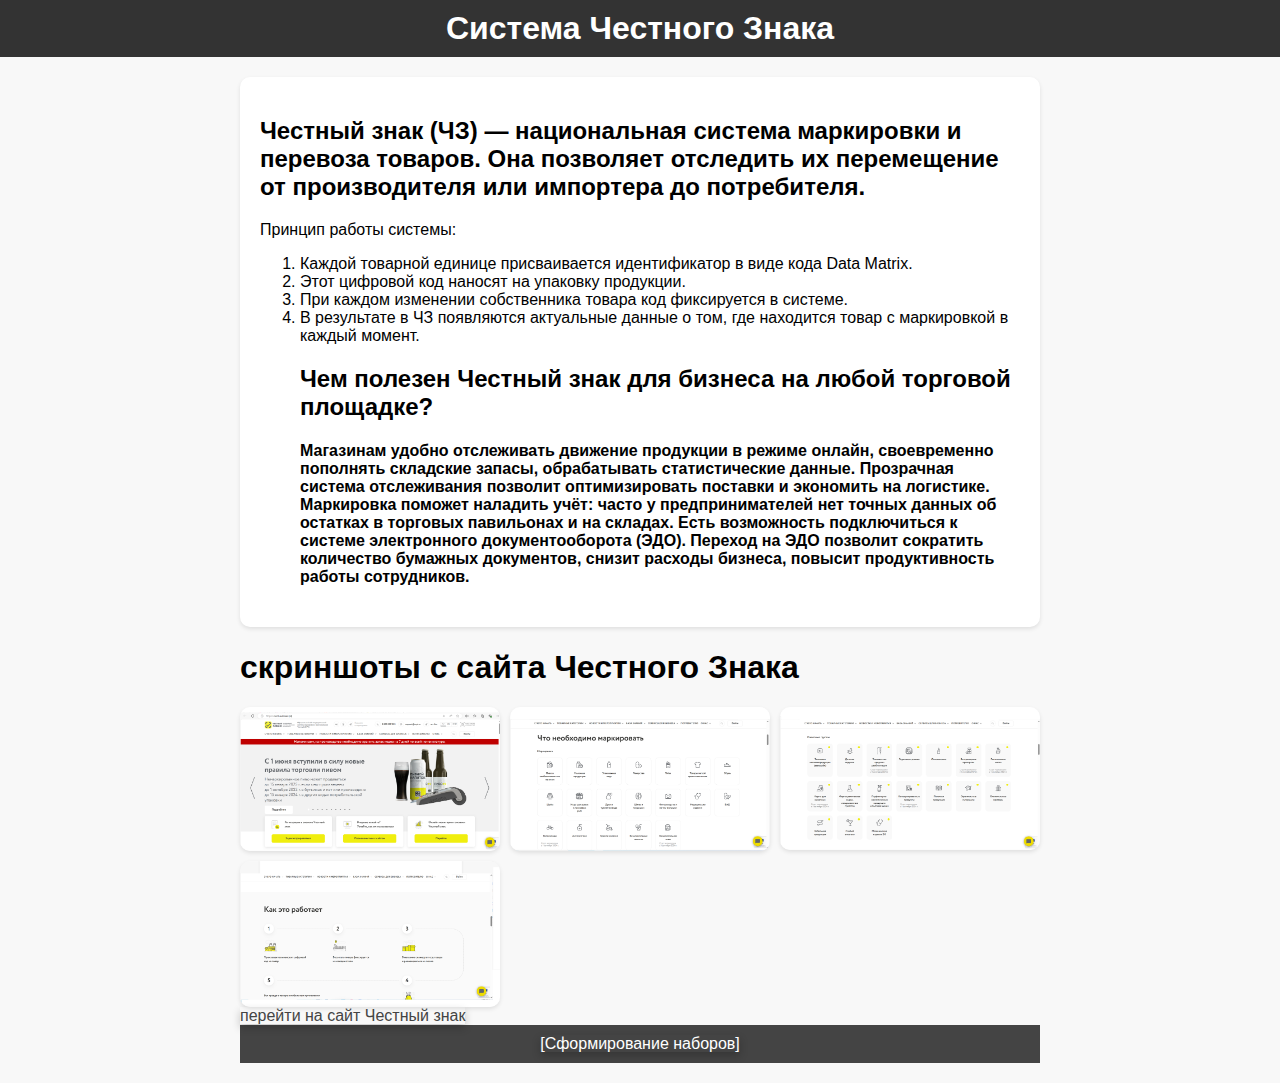
==== index.html @ 7d23ed51 "Add files via upload" ====
<!DOCTYPE html>
<html lang="en">
<head>
    <meta charset="UTF-8">
    <meta name="viewport" content="width=device-width, initial-scale=1.0">
    <title>Честный Знак</title>
    <link rel="stylesheet" href="dek.css">
    <style>
        
    </style>
</head>
<body style="background-color: #f8f8f8; font-family: Arial, sans-serif; margin: 0; padding: 0;">
    <header style="background-color: #333; color: white; text-align: center; padding: 10px 0;">
        <h1 style="margin: 0;">Система Честного Знака</h1>
    </header>
    <section style="max-width: 800px; margin: 0 auto; padding: 20px;">
        <article style="background-color: #fff; padding: 20px; border-radius: 10px; box-shadow: 0 2px 4px rgba(0, 0, 0, 0.1);">
            <h2>Честный знак (ЧЗ) — национальная система маркировки и перевоза товаров. Она позволяет отследить их перемещение от производителя или импортера до потребителя.</h2>
            <p>Принцип работы системы:</p>
            <ol>
                <li>Каждой товарной единице присваивается идентификатор в виде кода Data Matrix.</li>
                <li>Этот цифровой код наносят на упаковку продукции.</li>
                <li>При каждом изменении собственника товара код фиксируется в системе.</li>
                <li>В результате в ЧЗ появляются актуальные данные о том, где находится товар с маркировкой в каждый момент.</li>
                <h2>Чем полезен Честный знак для бизнеса на любой торговой площадке?</h2>
                <h4>Магазинам удобно отслеживать движение продукции в режиме онлайн, своевременно пополнять складские запасы, обрабатывать статистические данные.

                    Прозрачная система отслеживания позволит оптимизировать поставки и экономить на логистике.
                    
                    Маркировка поможет наладить учёт: часто у предпринимателей нет точных данных об остатках в торговых павильонах и на складах.
                    
                    Есть возможность подключиться к системе электронного документооборота (ЭДО). Переход на ЭДО позволит сократить количество бумажных документов, снизит расходы бизнеса, повысит продуктивность работы сотрудников.</h4>
            </ol>
            
        </article>
        <h1>скриншоты с сайта Честного Знака</h1>
        <div class="image-gallery" style="display: grid; grid-template-columns: repeat(auto-fit, minmax(200px, 1fr)); gap: 10px;">
            <img src="2024-06-18.png" style="max-width: 100%; border-radius: 10px; box-shadow: 0 2px 4px rgba(0, 0, 0, 0.1);" onclick="openModal(this.src)">
            <img src="2024-06-18 (1).png" style="max-width: 100%; border-radius: 10px; box-shadow: 0 2px 4px rgba(0, 0, 0, 0.1);" onclick="openModal(this.src)">
            <img src="2024-06-18 (4).png" style="max-width: 100%; border-radius: 10px; box-shadow: 0 2px 4px rgba(0, 0, 0, 0.1);" onclick="openModal(this.src)">
            <img src="2024-06-18 (5).png" style="max-width: 100%; border-radius: 10px; box-shadow: 0 2px 4px rgba(0, 0, 0, 0.1);" onclick="openModal(this.src)">
        </div>
        <a href="https://xn--80ajghhoc2aj1c8b.xn--p1ai/">перейти на сайт Честный знак</a>
        <div id="modal" style="display: none; position: fixed; top: 0; left: 0; width: 100%; height: 100%; background-color: rgba(0, 0, 0, 0.8); z-index: 999;">
            <span style="position: absolute; top: 20px; right: 20px; color: white; font-size: 30px; cursor: pointer;" onclick="closeModal()">×</span>
            <img id="modal-image" style="display: block; margin: 0 auto; max-width: 80%; max-height: 80vh; position: absolute; top: 50%; left: 50%; transform: translate(-50%, -50%);">
        </div>
        <nav style="background-color: #444; text-align: center; padding: 10px 0;">
            <a href="instruction.html" style="color: white; text-decoration: none; margin: 0 10px;">[Сформирование наборов]</a>
        </nav>
    </section>


    <script>
        function openModal(src) {
            document.getElementById('modal').style.display = 'block';
            document.getElementById('modal-image').src = src;
        }

        function closeModal() {
            document.getElementById('modal').style.display = 'none';
        }
    </script>
</body>
</html>
---- dek.css ----
body {
    font-family: Arial, sans-serif;
    margin: 0;
    padding: 0;
    background-color: #f8f8f8;
}

header {
    background-color: #333;
    color: white;
    text-align: center;
    padding: 10px 0;
}

nav {
    background-color: #444;
    text-align: center;
    padding: 10px 0;
}

nav a {
    color: white;
    text-decoration: none;
    margin: 0 10px;
}

section {
    max-width: 800px;
    margin: 0 auto;
    padding: 20px;
}

article {
    background-color: #fff;
    padding: 20px;
    border-radius: 5px;
}

.image-gallery {
    display: grid;
    grid-template-columns: repeat(auto-fit, minmax(200px, 1fr));
    gap: 10px;
}

img {
    max-width: 100%;
    border-radius: 5px;
    box-shadow: 0 0 10px rgba(0, 0, 0, 0.1);
}

img {
    max-width: 100%;
    border-radius: 10px;
    box-shadow: 0 2px 4px rgba(0, 0, 0, 0.1);
    transition: transform 0.3s, box-shadow 0.3s;
}

img:hover {
    transform: scale(1.05);
    box-shadow: 0 4px 8px rgba(0, 0, 0, 0.2);
}

a {
    text-decoration:none;
    color:#444;
    transform: scale(1.05);
    box-shadow: 0 4px 8px rgba(0, 0, 0, 0.2);
}
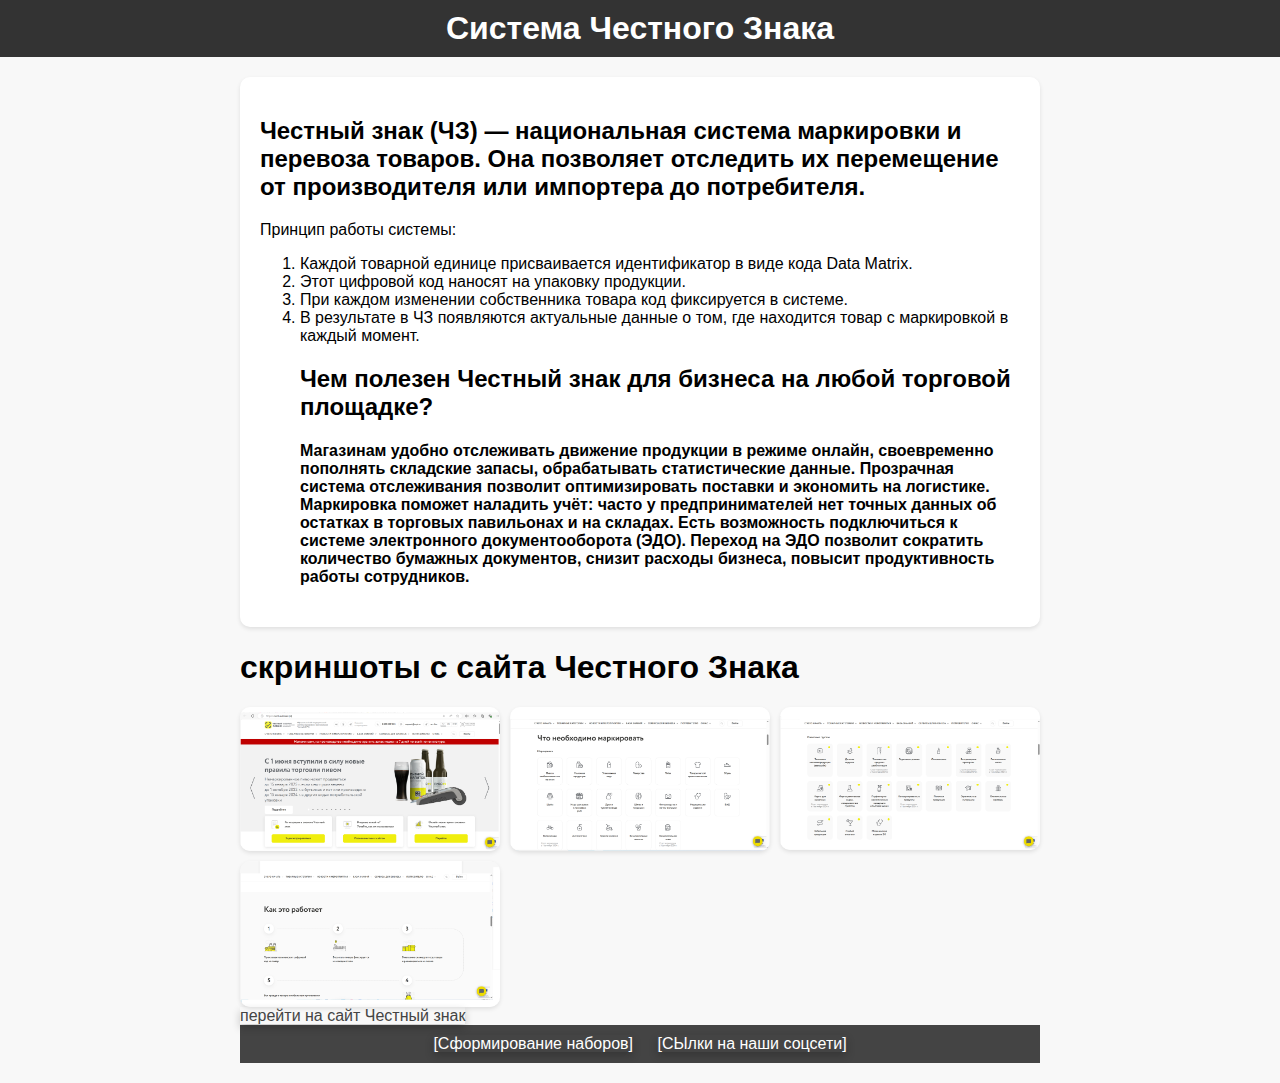
==== commit d602986f: "Update index.html" ====
--- a/index.html
+++ b/index.html
@@ -47,6 +47,7 @@
         </div>
         <nav style="background-color: #444; text-align: center; padding: 10px 0;">
             <a href="instruction.html" style="color: white; text-decoration: none; margin: 0 10px;">[Сформирование наборов]</a>
+            <a href="creator.html" style="color: white; text-decoration: none; margin: 0 10px;">[СЫлки на наши соцсети]</a>
         </nav>
     </section>
 
@@ -62,4 +63,4 @@
         }
     </script>
 </body>
-</html>+</html>
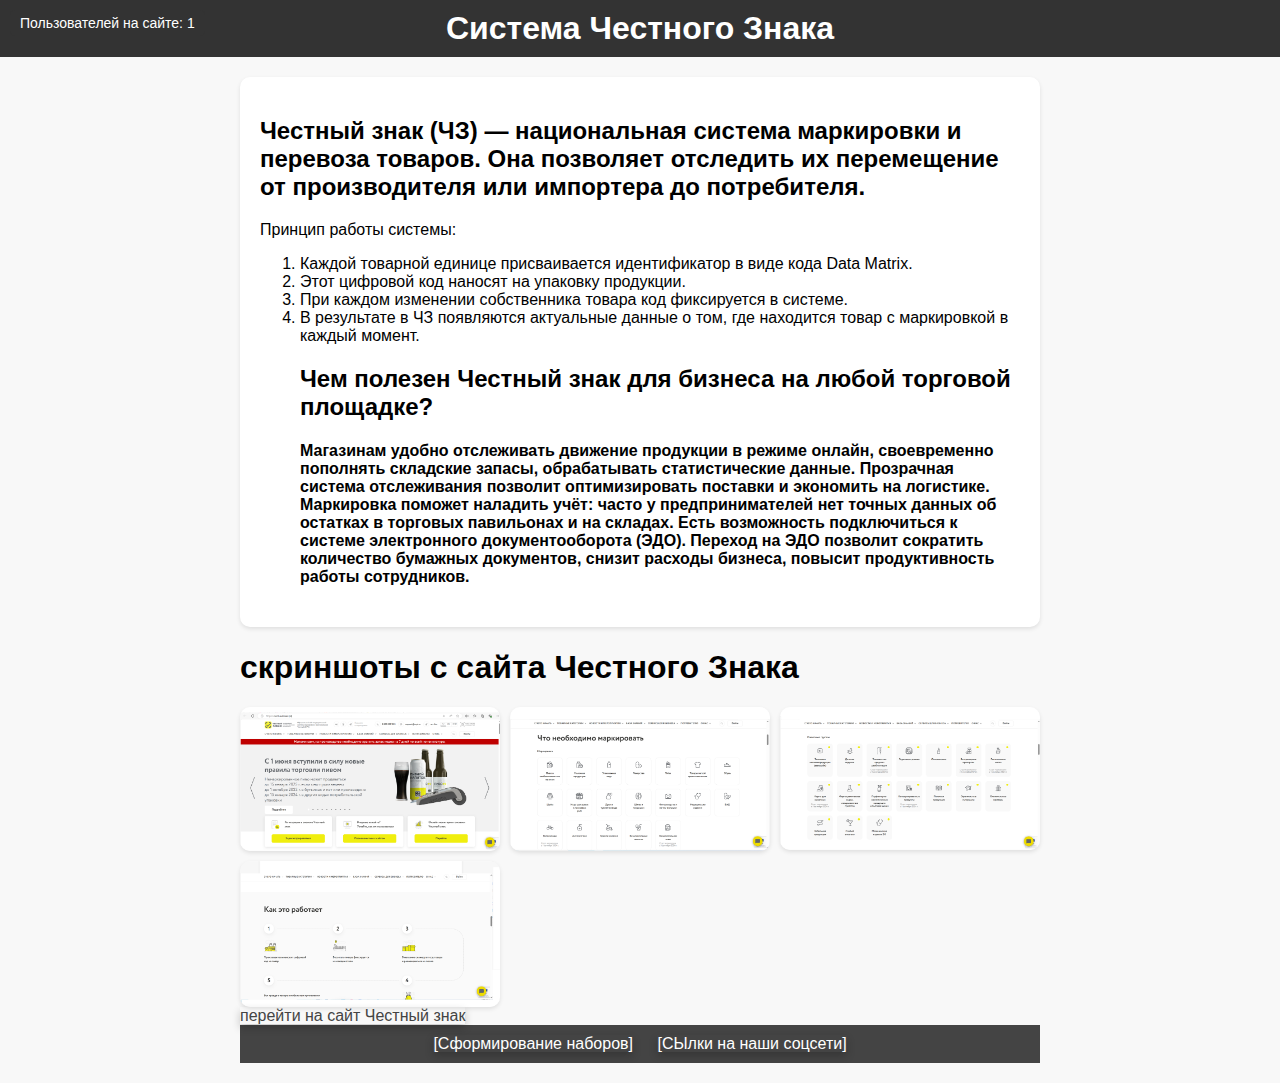
==== commit 54ffb083: "Update index.html" ====
--- a/index.html
+++ b/index.html
@@ -10,6 +10,7 @@
     </style>
 </head>
 <body style="background-color: #f8f8f8; font-family: Arial, sans-serif; margin: 0; padding: 0;">
+    <span id="online-counter">Пользователей на сайте: <span id="online-count">0</span></span>
     <header style="background-color: #333; color: white; text-align: center; padding: 10px 0;">
         <h1 style="margin: 0;">Система Честного Знака</h1>
     </header>
@@ -61,6 +62,36 @@
         function closeModal() {
             document.getElementById('modal').style.display = 'none';
         }
+        window.onload = function() {
+            const onlineCount = document.getElementById('online-count');
+            
+            let count = 1; // Пользователь, который только что открыл страницу
+            updateCount(count);
+            
+            function updateCount(count) {
+                onlineCount.innerText = count;
+            }
+            
+            window.addEventListener('beforeunload', function() {
+                count--; // Уменьшаем счетчик при закрытии вкладки
+                updateCount(count);
+            });
+            
+            window.addEventListener('focus', function() {
+                count++; // Увеличиваем счетчик, когда пользователь активен на странице
+                updateCount(count);
+            });
+            
+            window.addEventListener('blur', function() {
+                count--; // Уменьшаем счетчик, когда пользователь неактивен на странице
+                updateCount(count);
+            });
+            
+            setInterval(function() {
+                count = Math.floor(Math.random() * 10); // Обновляем счетчик на случайное число пользователей (пример)
+                updateCount(count);
+            }, 5000); // Обновляем каждые 5 секунд (можно изменить интервал)
+        }
     </script>
 </body>
 </html>
--- a/dek.css
+++ b/dek.css
@@ -65,4 +65,15 @@
     color:#444;
     transform: scale(1.05);
     box-shadow: 0 4px 8px rgba(0, 0, 0, 0.2);
-}+}
+
+#online-counter {
+    position: fixed;
+    top: 10px;
+    left: 10px;
+    background-color: #333;
+    color: white;
+    padding: 5px 10px;
+    border-radius: 5px;
+    font-size: 14px;
+}
